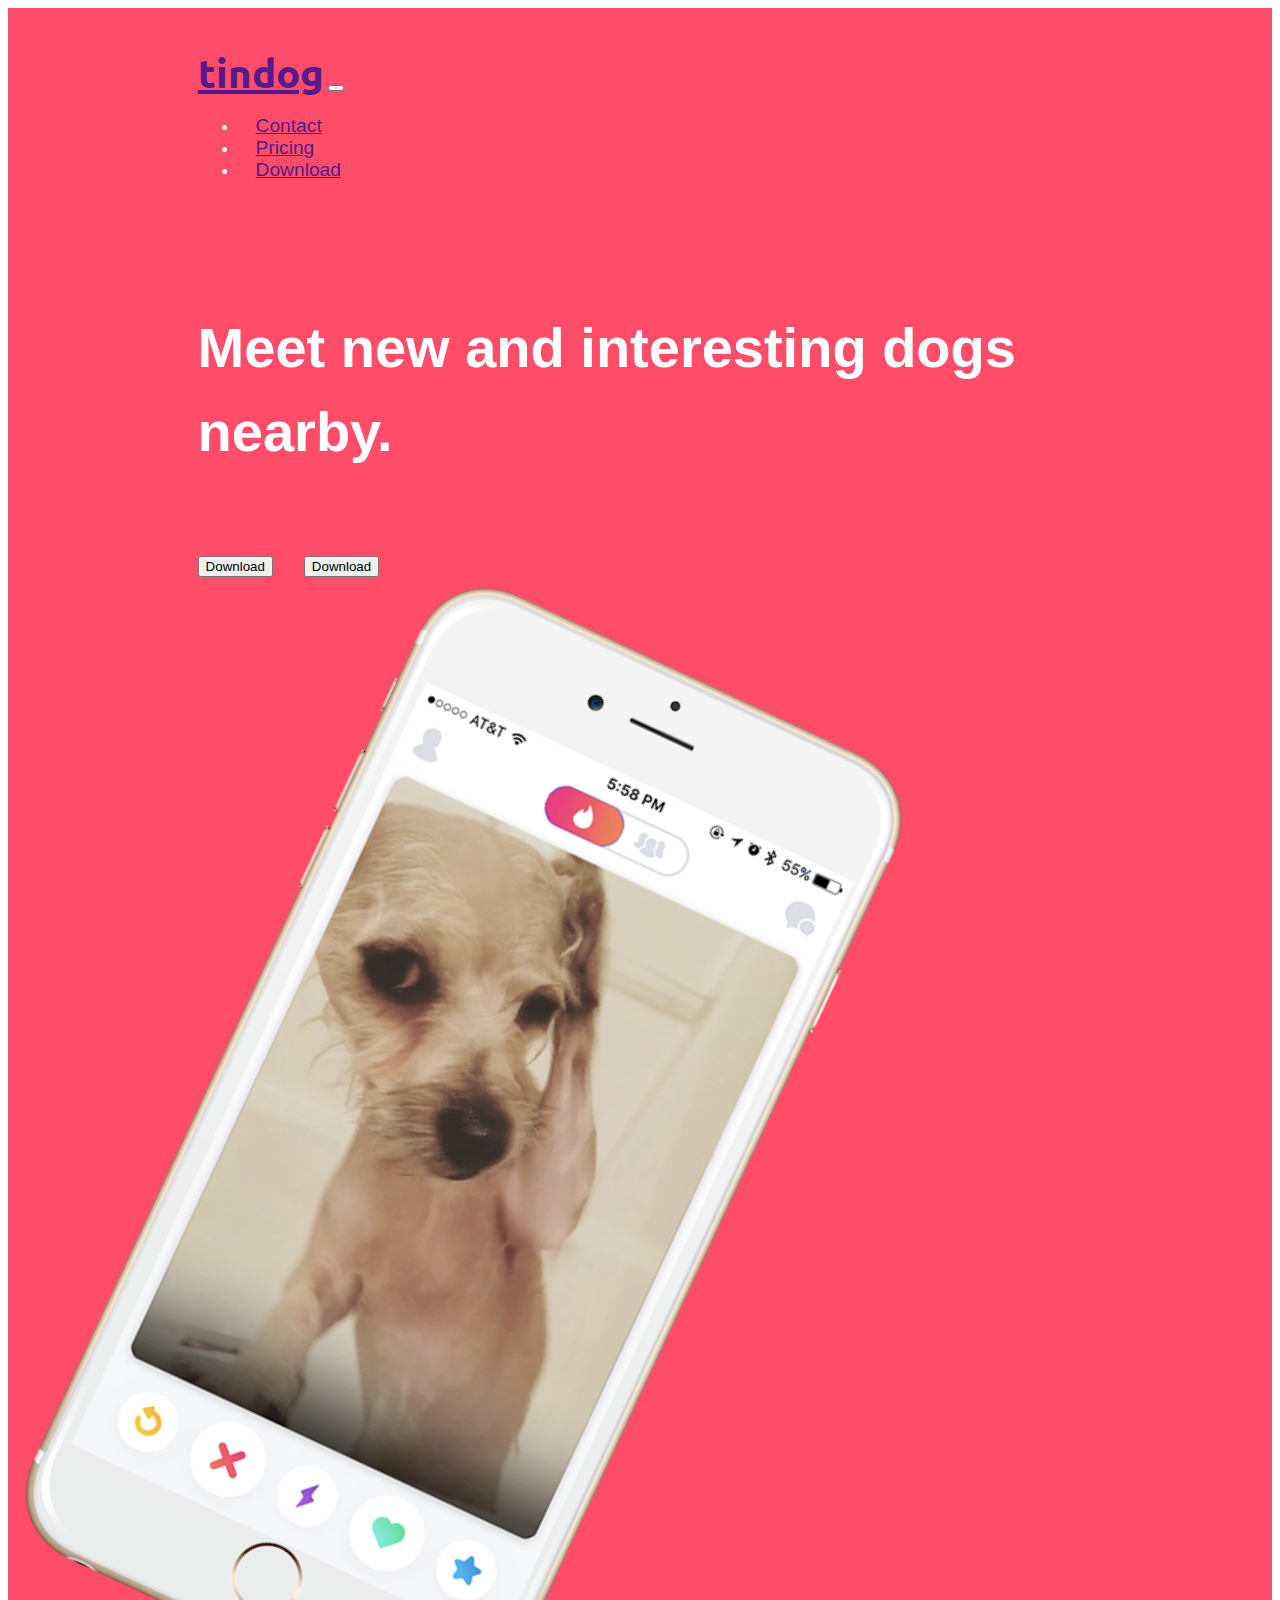
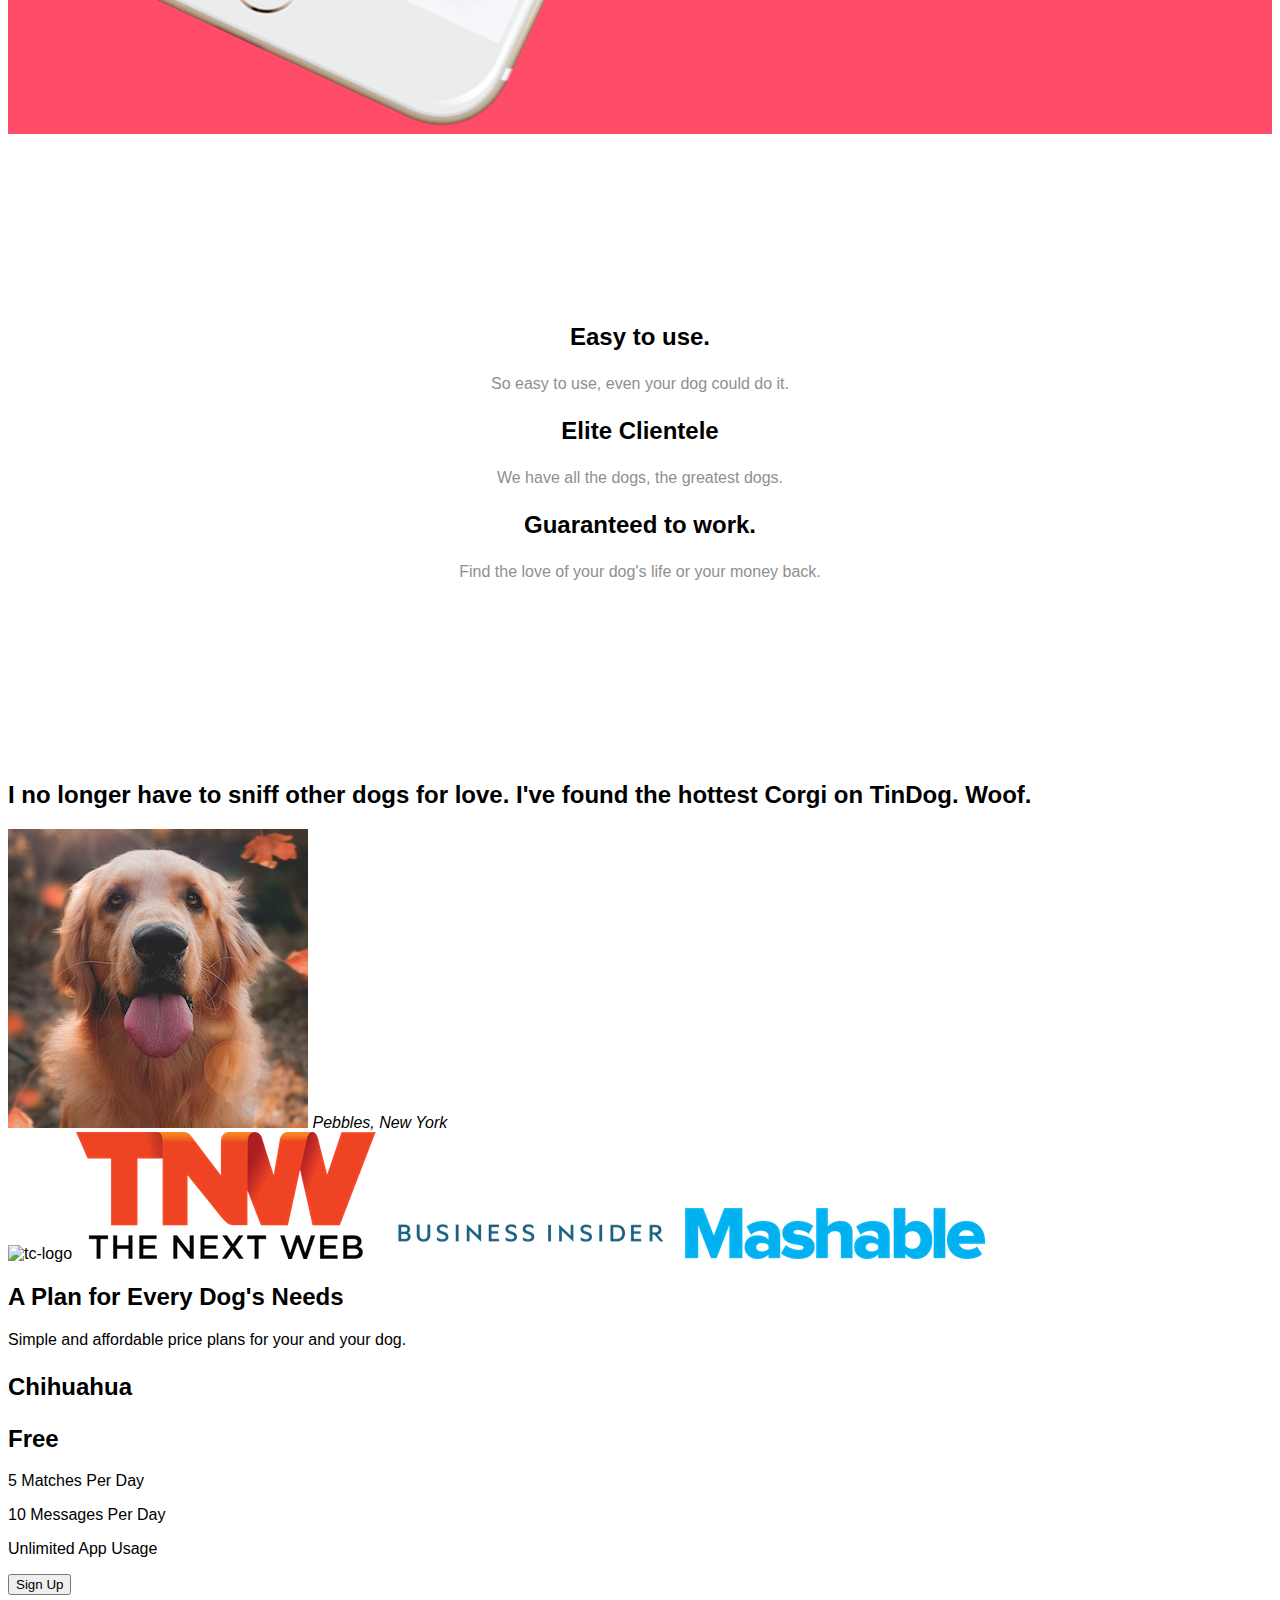
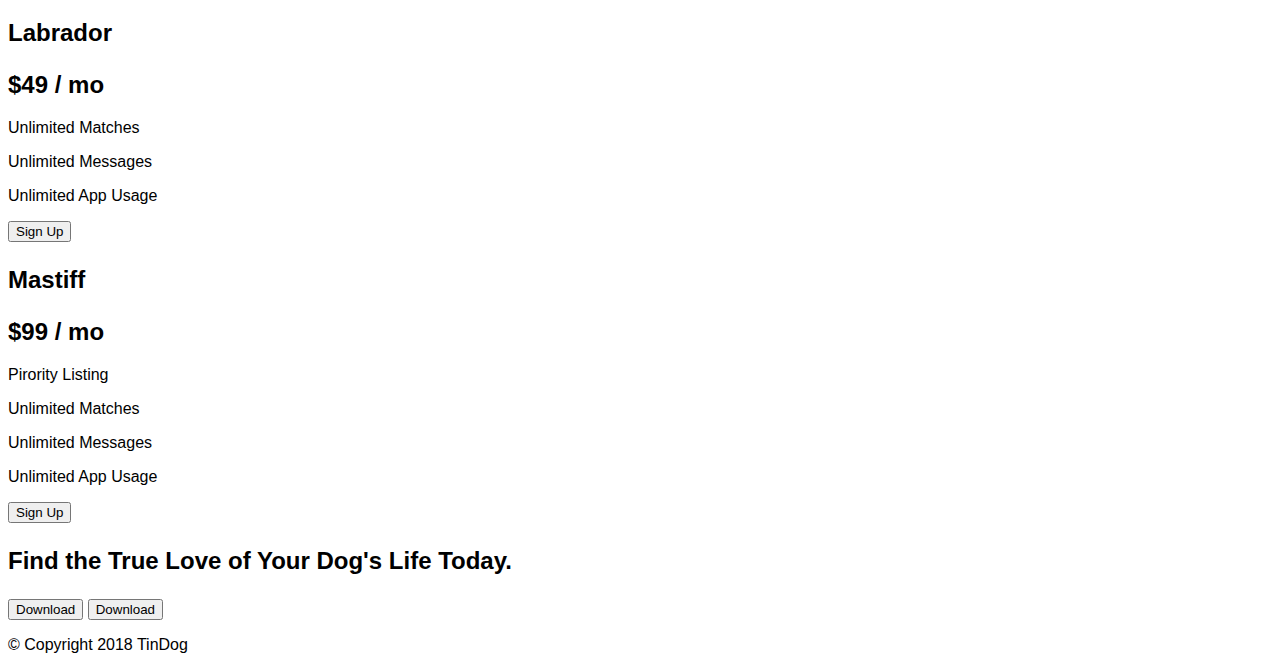
==== Bootstrap-installation/TinDog Start Here/index.html @ 9e29d86a "some bootstrap course content" ====
<!DOCTYPE html>
<html>

<head>
    <meta charset="utf-8">
    <title>TinDog</title>

    <!-- Google Fonts -->
    <link href="https://fonts.googleapis.com/css2?family=Montserrat:wght@100;900&family=Ubuntu:wght@300&display=swap" rel="stylesheet">

    <!-- CSS Stylesheet -->
    <link rel="stylesheet" href="https://stackpath.bootstrapcdn.com/bootstrap/4.5.0/css/bootstrap.min.css" integrity="sha384-9aIt2nRpC12Uk9gS9baDl411NQApFmC26EwAOH8WgZl5MYYxFfc+NcPb1dKGj7Sk" crossorigin="anonymous">
    <link rel="stylesheet" href="css/styles.css">

    <!-- Font Awesome -->
    <script src="https://kit.fontawesome.com/2b422a3bcd.js" crossorigin="anonymous"></script>

    <!-- Bootstrap Scripts -->
    <script src="https://code.jquery.com/jquery-3.5.1.slim.min.js" integrity="sha384-DfXdz2htPH0lsSSs5nCTpuj/zy4C+OGpamoFVy38MVBnE+IbbVYUew+OrCXaRkfj" crossorigin="anonymous"></script>
    <script src="https://cdn.jsdelivr.net/npm/popper.js@1.16.0/dist/umd/popper.min.js" integrity="sha384-Q6E9RHvbIyZFJoft+2mJbHaEWldlvI9IOYy5n3zV9zzTtmI3UksdQRVvoxMfooAo" crossorigin="anonymous"></script>
    <script src="https://stackpath.bootstrapcdn.com/bootstrap/4.5.0/js/bootstrap.min.js" integrity="sha384-OgVRvuATP1z7JjHLkuOU7Xw704+h835Lr+6QL9UvYjZE3Ipu6Tp75j7Bh/kR0JKI" crossorigin="anonymous"></script>

</head>

<body>

  <section id="title">

    <!-- Nav Bar -->
    <!-- <nav class="navbar navbar-expand lg navbar-dark bg-dark">
        <a class="navbar-brand" href="">tindog</a>

        <button class="navbar-toggler" type="button" data-toggle="collapse" data-target="navbarTogglerDemo02" aria-controls="navbarTogglerDemo02" aria-expanded="false" aria-label="toggler">
            <span class="navbar-toggler-icon"></span>
        </button>

        <div class="collapse navbar-collapse" id="navbarTogglerDemo02">
            <ul class="navbar-nav ml-auto">
                <li class="nav-item">
                    <a class="nav-link" href="#">Contact</a>
                </li>
                <li class="nav-item">
                    <a class="nav-link" href="#">Pricing</a>
                </li>
                <li class="nav-item">
                    <a class="nav-link" href="#">Download</a>
                </li>
            </ul>
        </div>
    </nav> -->
    <div class="container-fluid">


        <nav class="navbar navbar-expand-lg navbar-dark">
            <a class="navbar-brand" href="">tindog</a>
            <button class="navbar-toggler" type="button" data-toggle="collapse" data-target="#navbarSupportedContent" aria-controls="navbarSupportedContent" aria-expanded="false" aria-label="Toggle navigation">
                <span class="navbar-toggler-icon"></span>
            </button>
            <div class="collapse navbar-collapse" id="navbarSupportedContent">
                <ul class="navbar-nav ml-auto">
                    <li class="nav-item">
                        <a class="nav-link" href="">Contact</a>
                    </li>
                    <li class="nav-item">
                        <a class="nav-link" href="">Pricing</a>
                    </li>
                    <li class="nav-item">
                        <a class="nav-link" href="">Download</a>
                    </li>
                </ul>
            </div>
        </nav>


        <!-- Title -->
        <div class="row">
            <div class="col-lg-6">
                <h1>Meet new and interesting dogs nearby.</h1>
                <button type="button" class="btn btn-dark btn-lg download-button"><i class="fab fa-apple"></i>Download</button>
                <button type="button" class="btn btn-outline-light btn-lg download-button"><i class="fab fa-google-play"></i>Download</button>
            </div>
            <div class="col-lg-6">
                <img src="images/iphone6.png" alt="iphone-mockup" id="dog-img">
            </div>
        </div>

    </div>

  </section>


  <!-- Features -->

  <section id="features">
    <div class="container-fluid">
        <div class="row">
            <div class="col-lg-4">
                <i class="fas fa-check-circle features-icon"></i>
                <h3>Easy to use.</h3>
                <p class="features-description">So easy to use, even your dog could do it.</p>
            </div>

            <div class="col-lg-4">
                <i class="fas fa-bullseye features-icon"></i>
                <h3>Elite Clientele</h3>
                <p class="features-description">We have all the dogs, the greatest dogs.</p>
            </div>

            <div class="col-lg-4">
                <i class="fas fa-heart features-icon"></i>
                <h3>Guaranteed to work.</h3>
                <p class="features-description">Find the love of your dog's life or your money back.</p>
            </div>

        </div>
    </div>
  </section>


  <!-- Testimonials -->

  <section id="testimonials">

    <h2>I no longer have to sniff other dogs for love. I've found the hottest Corgi on TinDog. Woof.</h2>
    <img src="images/dog-img.jpg" alt="dog-profile">
    <em>Pebbles, New York</em>

    <!-- <h2 class="testimonial-text">My dog used to be so lonely, but with TinDog's help, they've found the love of their life. I think.</h2>
    <img class="testimonial-image" src="images/lady-img.jpg" alt="lady-profile">
    <em>Beverly, Illinois</em> -->

  </section>


  <!-- Press -->

  <section id="press">
    <img src="images/techcrunch.png" alt="tc-logo">
    <img src="images/tnw.png" alt="tnw-logo">
    <img src="images/bizinsider.png" alt="biz-insider-logo">
    <img src="images/mashable.png" alt="mashable-logo">

  </section>


  <!-- Pricing -->

  <section id="pricing">

    <h2>A Plan for Every Dog's Needs</h2>
    <p>Simple and affordable price plans for your and your dog.</p>


    <h3>Chihuahua</h3>
    <h2>Free</h2>
    <p>5 Matches Per Day</p>
    <p>10 Messages Per Day</p>
    <p>Unlimited App Usage</p>
    <button type="button">Sign Up</button>


    <h3>Labrador</h3>
    <h2>$49 / mo</h2>
    <p>Unlimited Matches</p>
    <p>Unlimited Messages</p>
    <p>Unlimited App Usage</p>
    <button type="button">Sign Up</button>


    <h3>Mastiff</h3>
    <h2>$99 / mo</h2>
    <p>Pirority Listing</p>
    <p>Unlimited Matches</p>
    <p>Unlimited Messages</p>
    <p>Unlimited App Usage</p>
    <button type="button">Sign Up</button>

  </section>


  <!-- Call to Action -->

  <section id="cta">

    <h3>Find the True Love of Your Dog's Life Today.</h3>
    <button type="button">Download</button>
    <button type="button">Download</button>

  </section>


  <!-- Footer -->

  <footer id="footer">

    <p>© Copyright 2018 TinDog</p>

  </footer>


</body>

</html>
---- Bootstrap-installation/TinDog Start Here/css/styles.css ----
body{
    font-family: 'Montserrat-black', sans-serif;
}

h1{
    font-family: 'Montserrat-black', sans-serif;
    /* font-family: 'Ubuntu', sans-serif; */
    font-size: 3.5rem;
    line-height: 1.5;

}

h3{
    font-family: 'Montserrat-bold', sans-serif;
    font-size: 1.5rem;
    font-weight: bold;
}

.container-fluid{
    padding: 3% 15%;
}

#title{
    background-color: #FF4C68;
    color: white;
}

#dog-img{
    width: 60%;
    transform: rotate(25deg);
}

#features{
    text-align: center;
    padding: 10% 0%;
}

/* Navigation Bar */
.navbar {
    padding: 0 0 4.5rem;
}

.navbar-brand {
    font-family: 'Ubuntu', sans-serif;
    font-size: 2.5rem;
    font-weight: bold;
}

.nav-item {
    padding: 0 18px;
}

.nav-link {
    font-size: 1.2rem;
    font-family: 'Montserrat-light', sans-serif;
}

/* Download Buttons */
.download-button {
    margin: 5% 3% 5% 0;
}

/* Title Image */


/* Feature Icons */
.features-icon{
    font-size: 48px;
    margin: 10% 0%;
    color: #EF8172;
}

.features-icon:hover{
    color: #FF8C68;
}

.features-description{
    color: #8F8F8F;
}
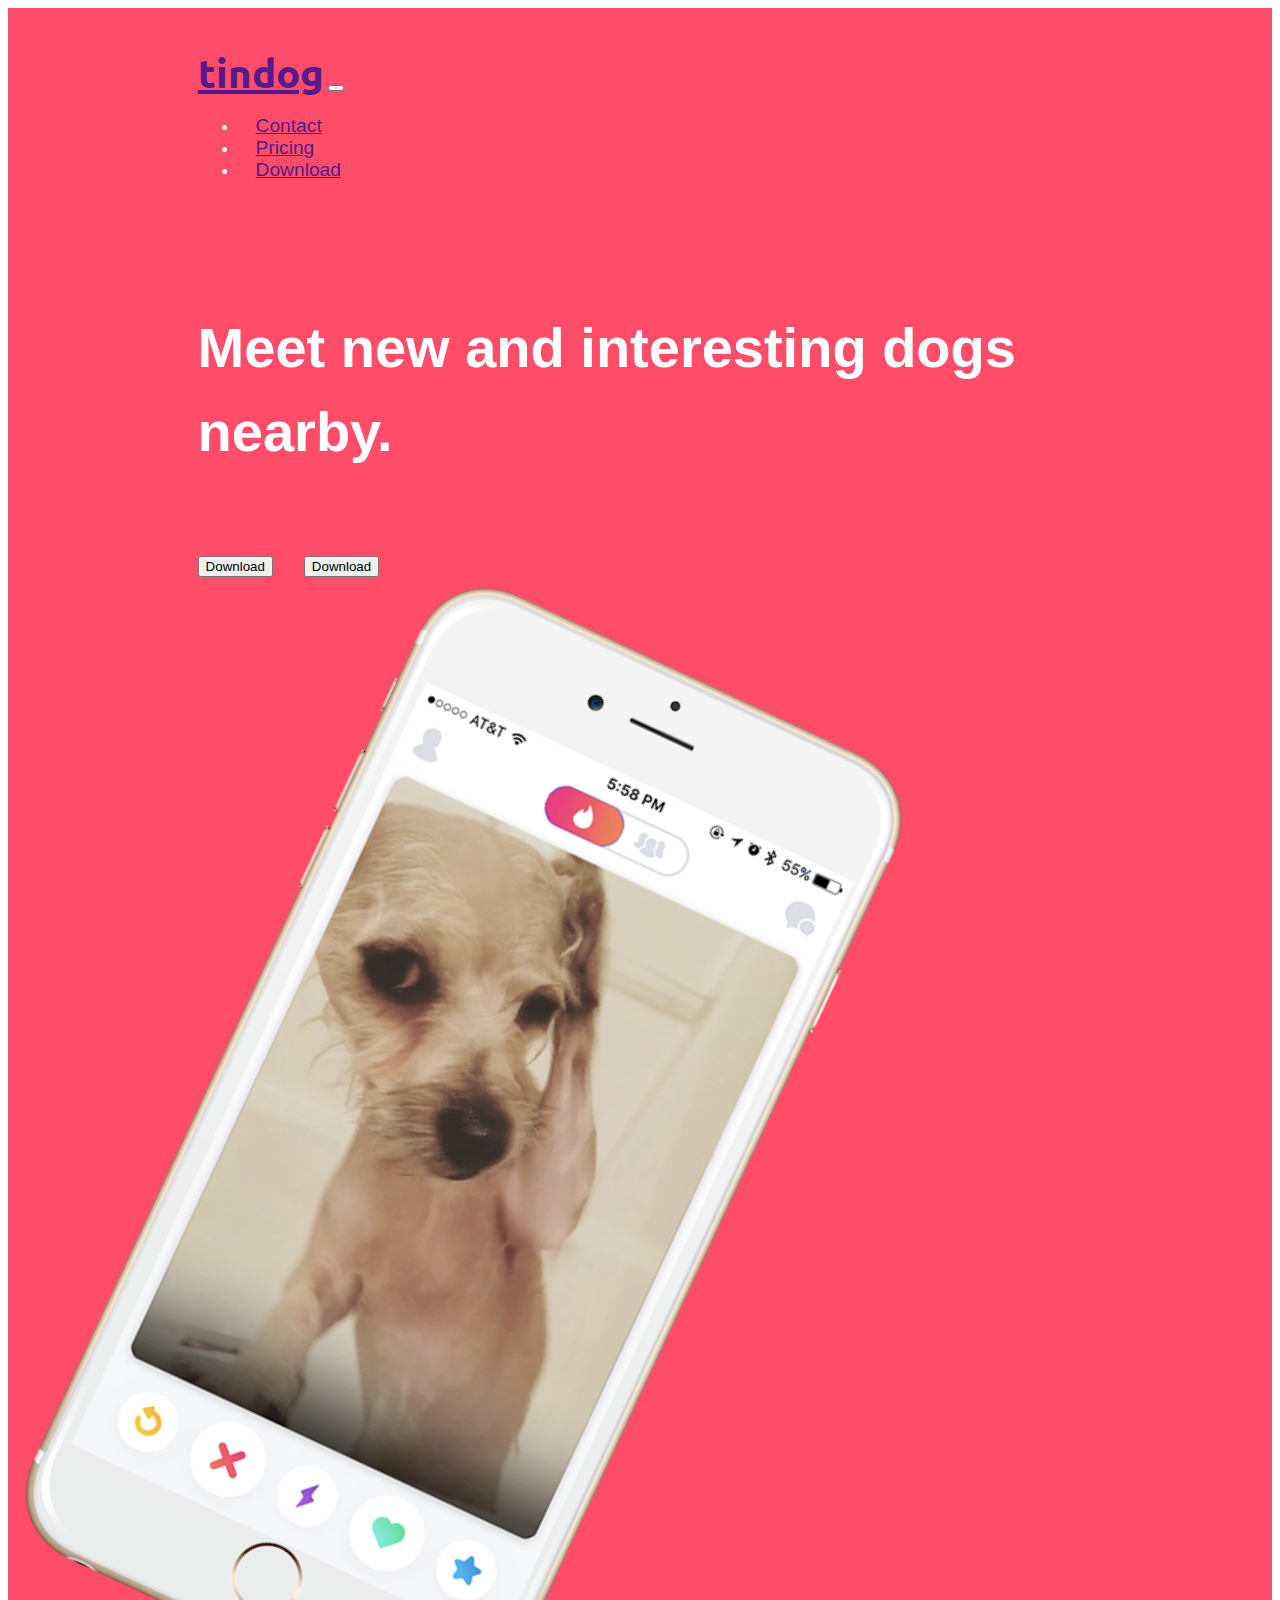
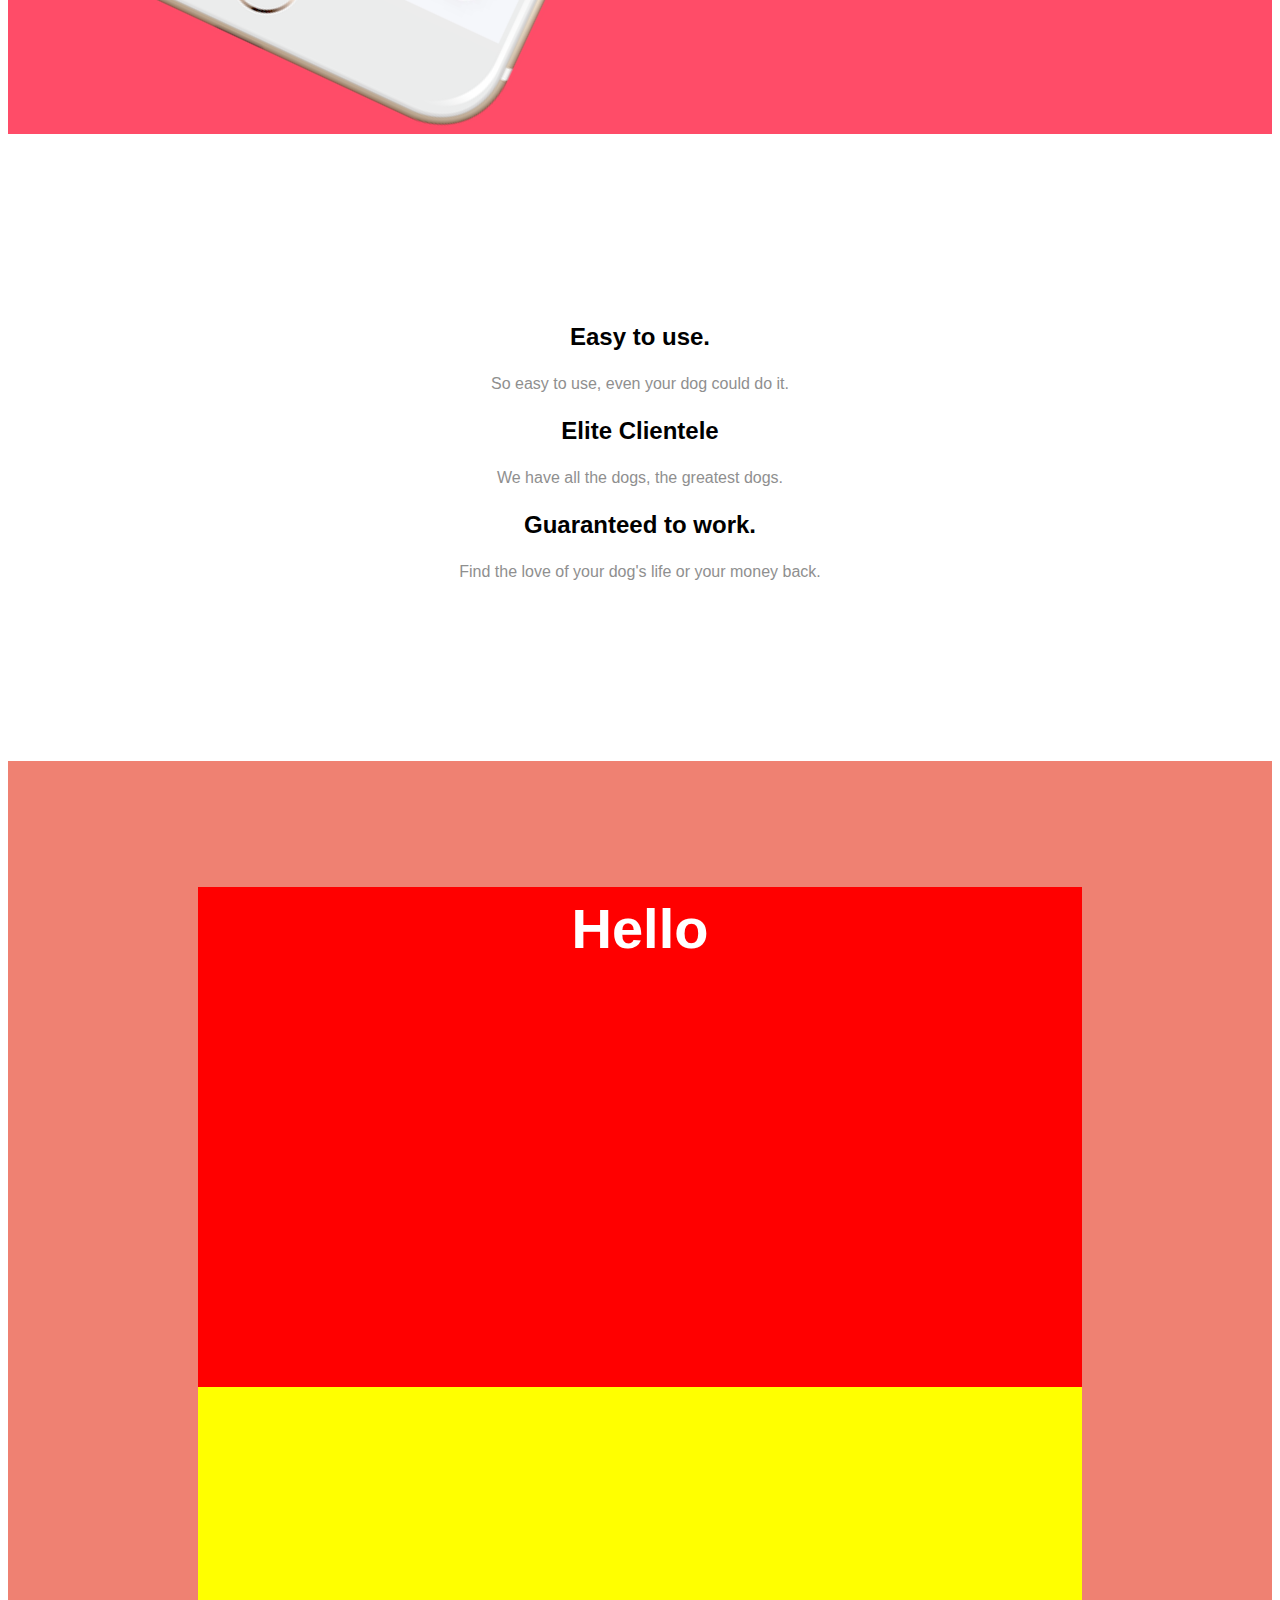
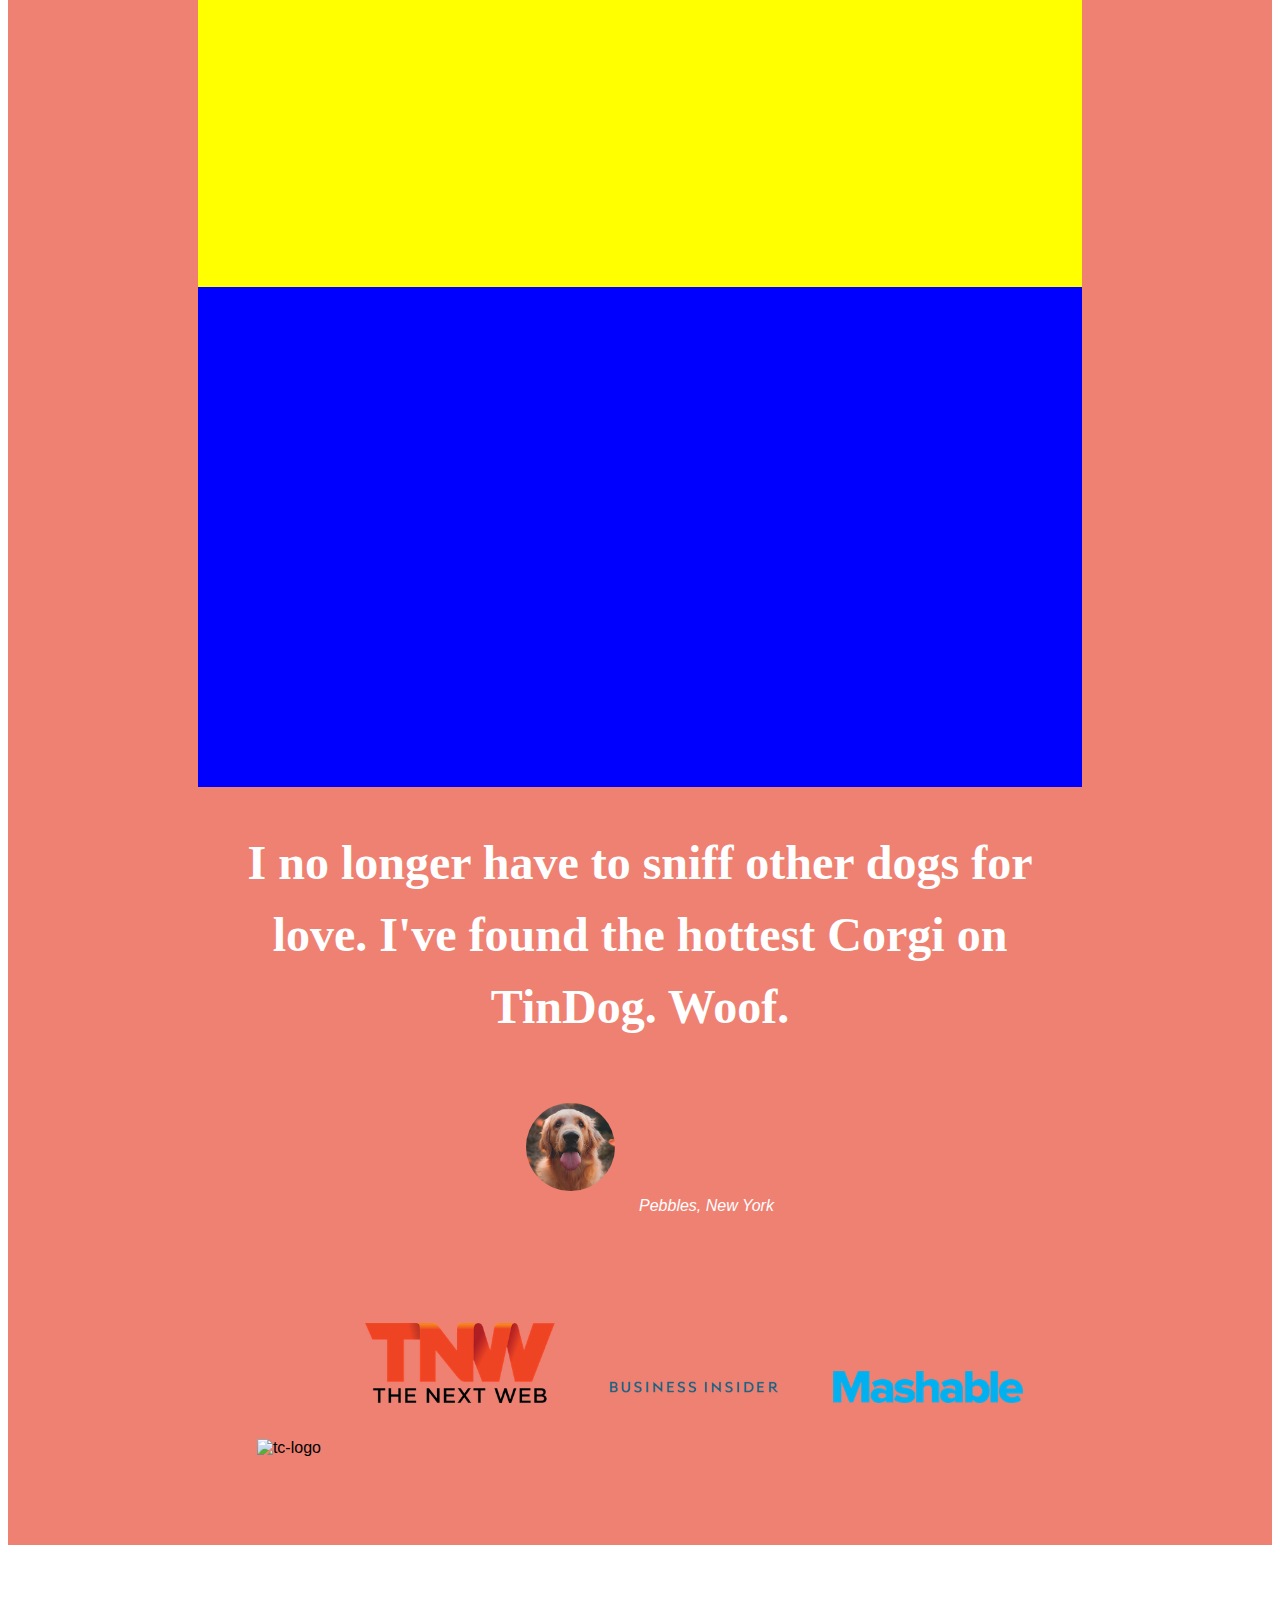
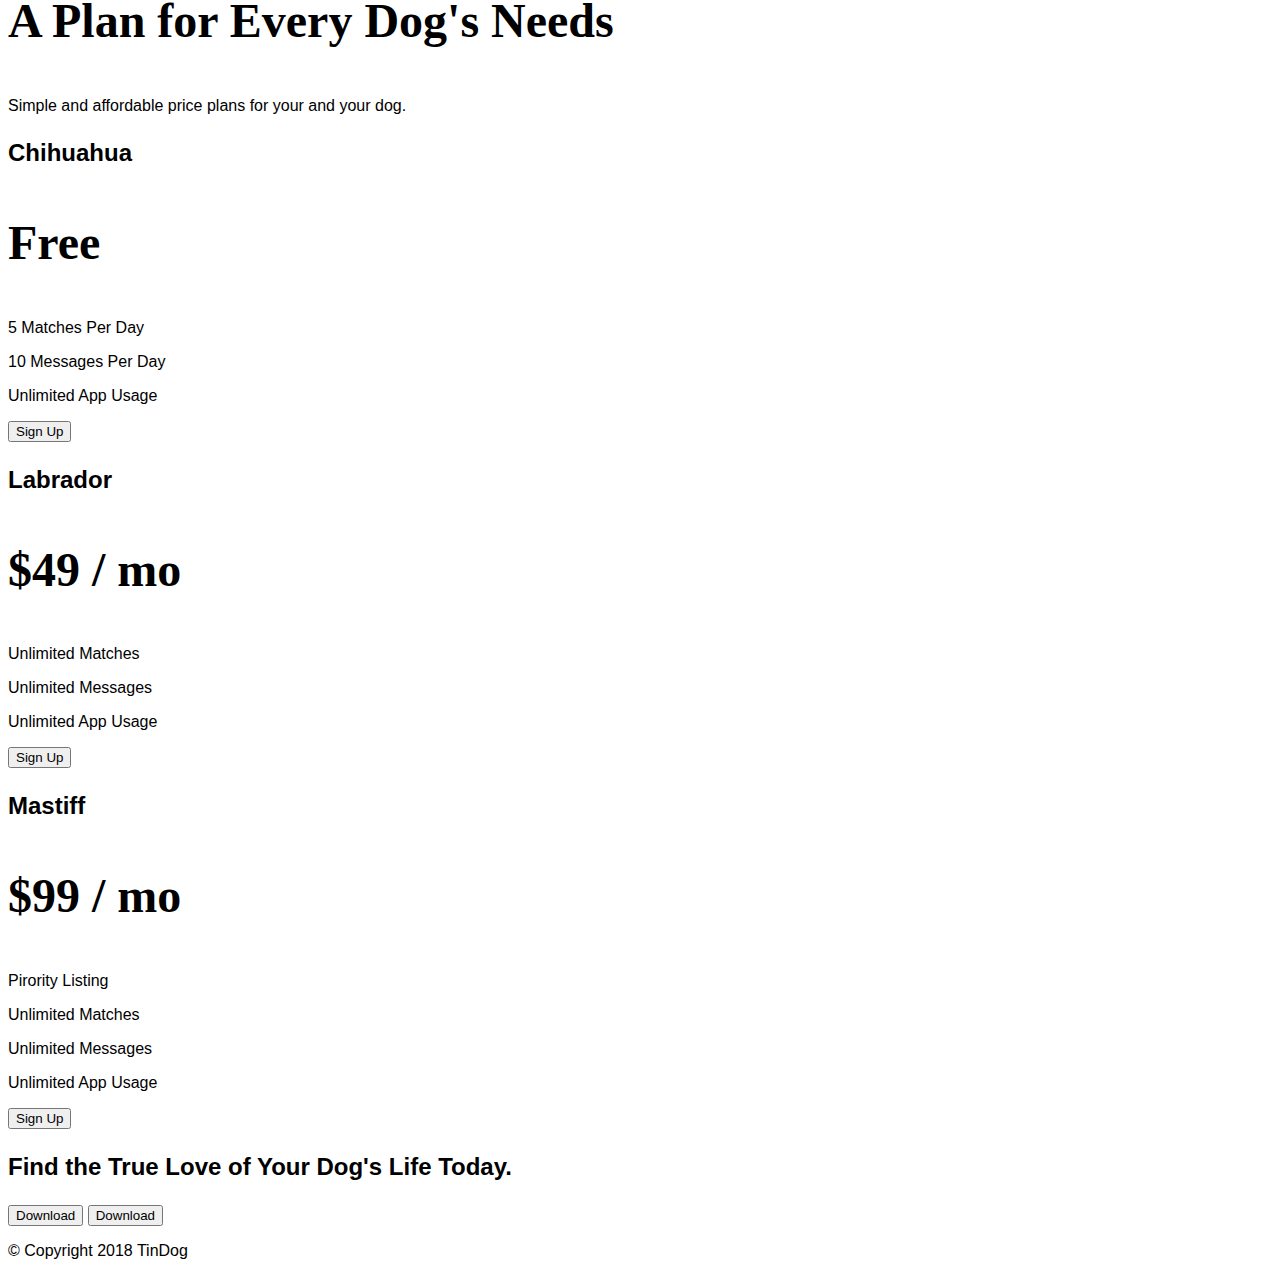
==== commit 33aed61a: "added carousel to TinDog" ====
--- a/Bootstrap-installation/TinDog Start Here/index.html
+++ b/Bootstrap-installation/TinDog Start Here/index.html
@@ -95,19 +95,19 @@
     <div class="container-fluid">
         <div class="row">
             <div class="col-lg-4">
-                <i class="fas fa-check-circle features-icon"></i>
+                <i class="fas fa-check-circle features-icon fa-4x"></i>
                 <h3>Easy to use.</h3>
                 <p class="features-description">So easy to use, even your dog could do it.</p>
             </div>
 
             <div class="col-lg-4">
-                <i class="fas fa-bullseye features-icon"></i>
+                <i class="fas fa-bullseye features-icon fa-4x"></i>
                 <h3>Elite Clientele</h3>
                 <p class="features-description">We have all the dogs, the greatest dogs.</p>
             </div>
 
             <div class="col-lg-4">
-                <i class="fas fa-heart features-icon"></i>
+                <i class="fas fa-heart features-icon fa-4x"></i>
                 <h3>Guaranteed to work.</h3>
                 <p class="features-description">Find the love of your dog's life or your money back.</p>
             </div>
@@ -121,8 +121,28 @@
 
   <section id="testimonials">
 
+      <div id="testimonial-carousel" class="carousel slide" data-ride="carousel" data-interval="3000" data-pause="hover">
+          <div class="carousel-inner">
+            <div class="carousel-item active" style="background-color: red;">
+              <h1>Hello</h1>
+            </div>
+            <div class="carousel-item" style="background-color: yellow;">
+
+            </div>
+            <div class="carousel-item" style="background-color: blue;">
+
+            </div>
+          </div>
+          <a class="carousel-control-prev" href="#testimonial-carousel" role="button" data-slide="prev">
+            <span class="carousel-control-prev-icon"></span>
+          </a>
+          <a class="carousel-control-next" href="#testimonial-carousel" role="button" data-slide="next">
+            <span class="carousel-control-next-icon"></span>
+          </a>
+    </div>
+
     <h2>I no longer have to sniff other dogs for love. I've found the hottest Corgi on TinDog. Woof.</h2>
-    <img src="images/dog-img.jpg" alt="dog-profile">
+    <img class="testimonial-image" src="images/dog-img.jpg" alt="dog-profile">
     <em>Pebbles, New York</em>
 
     <!-- <h2 class="testimonial-text">My dog used to be so lonely, but with TinDog's help, they've found the love of their life. I think.</h2>
@@ -135,10 +155,10 @@
   <!-- Press -->
 
   <section id="press">
-    <img src="images/techcrunch.png" alt="tc-logo">
-    <img src="images/tnw.png" alt="tnw-logo">
-    <img src="images/bizinsider.png" alt="biz-insider-logo">
-    <img src="images/mashable.png" alt="mashable-logo">
+    <img class="press-logo"src="images/techcrunch.png" alt="tc-logo">
+    <img class="press-logo"src="images/tnw.png" alt="tnw-logo">
+    <img class="press-logo"src="images/bizinsider.png" alt="biz-insider-logo">
+    <img class="press-logo"src="images/mashable.png" alt="mashable-logo">
 
   </section>
 
--- a/Bootstrap-installation/TinDog Start Here/css/styles.css
+++ b/Bootstrap-installation/TinDog Start Here/css/styles.css
@@ -10,8 +10,14 @@
 
 }
 
+h2 {
+    font-family: "Montserrat-Bold";
+    font-size: 3rem;
+    line-height: 1.5;
+}
+
 h3{
-    font-family: 'Montserrat-bold', sans-serif;
+    font-family: 'Montserrat-Bold', sans-serif;
     font-size: 1.5rem;
     font-weight: bold;
 }
@@ -65,8 +71,7 @@
 
 /* Feature Icons */
 .features-icon{
-    font-size: 48px;
-    margin: 10% 0%;
+    margin-bottom: 1rem;
     color: #EF8172;
 }
 
@@ -77,3 +82,34 @@
 .features-description{
     color: #8F8F8F;
 }
+
+
+/* testimonial Section */
+#testimonials{
+    padding: 7% 15%;
+    text-align: center;
+    background-color: #EF8172;
+    color: #FFFFFF;
+}
+
+.testimonial-image{
+    width: 10%;
+    border-radius: 100%;
+    margin: 20px;
+}
+
+#press{
+    background-color: #EF8172;
+    text-align: center;
+    padding-bottom: 3%;
+}
+
+
+.press-logo{
+    width: 15%;
+    margin: 20px 20px 50px;
+}
+
+.carousel-item{
+    height: 500px;
+}
